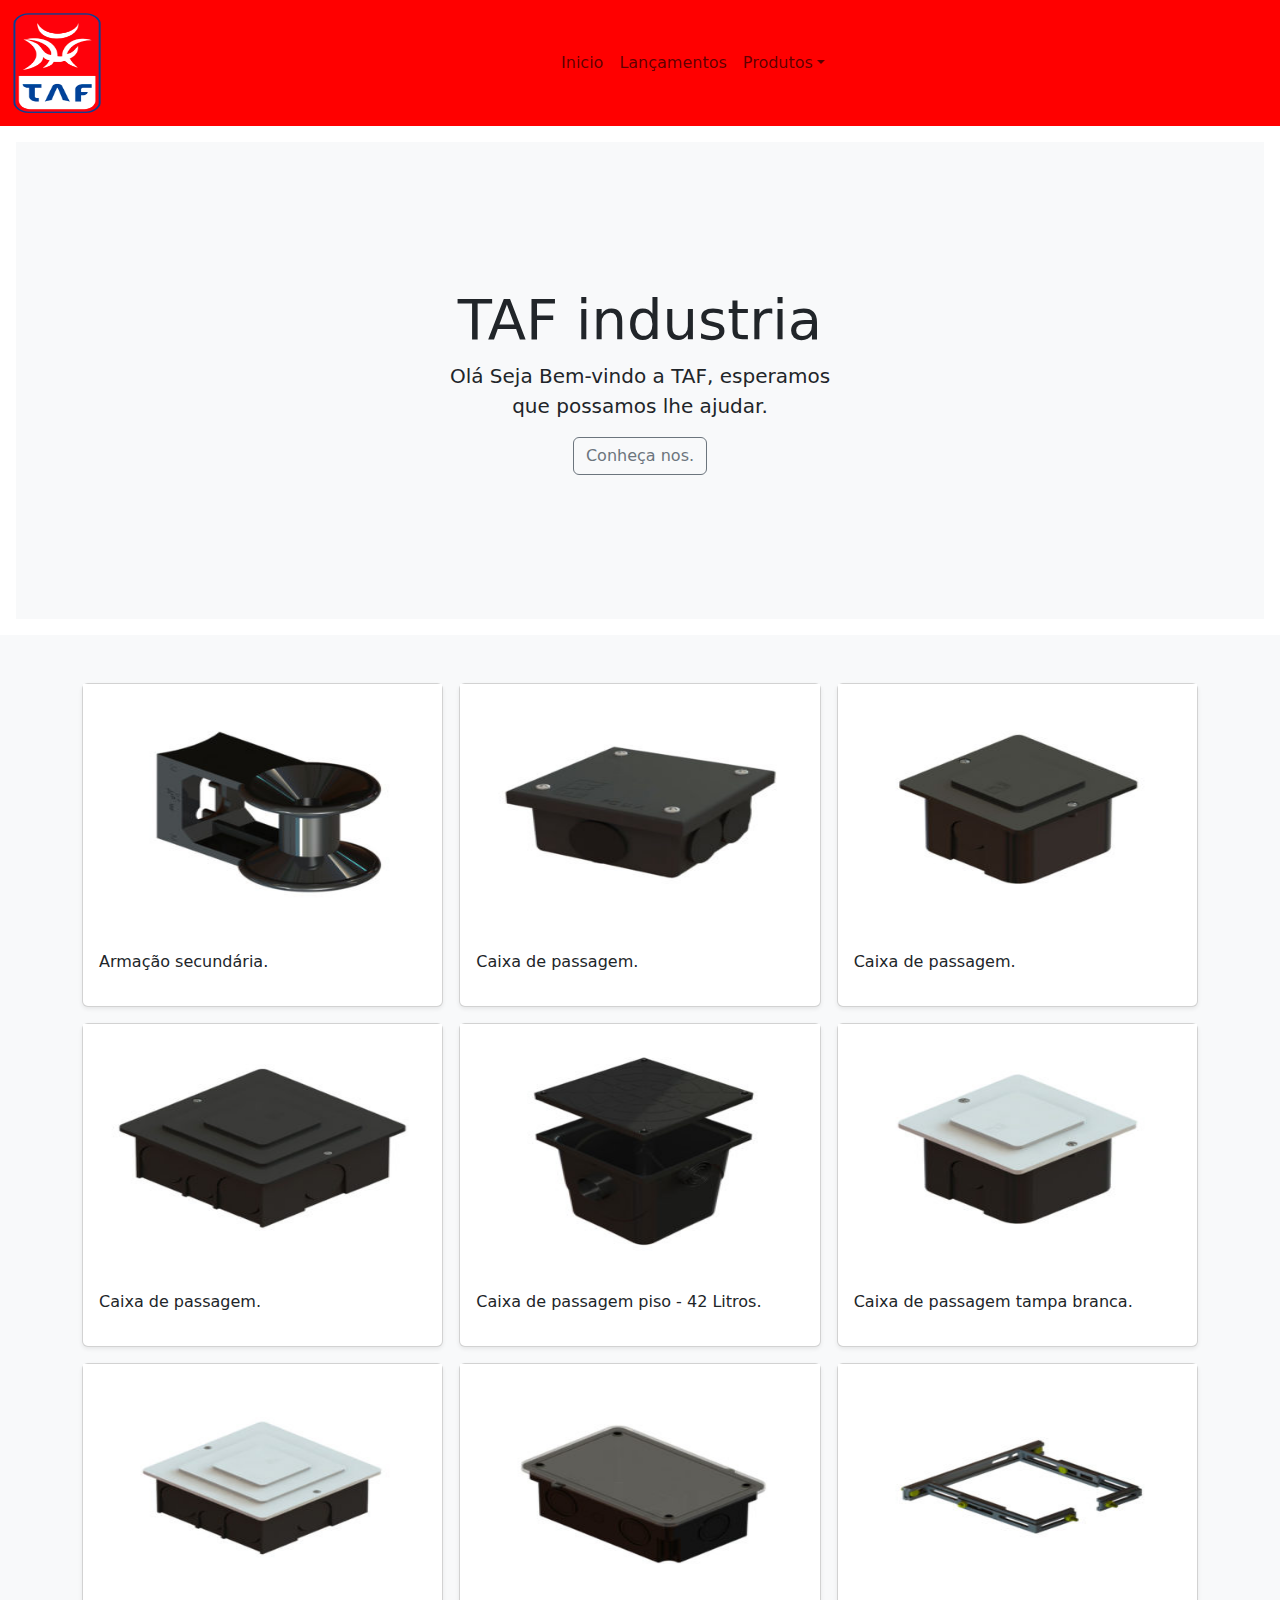
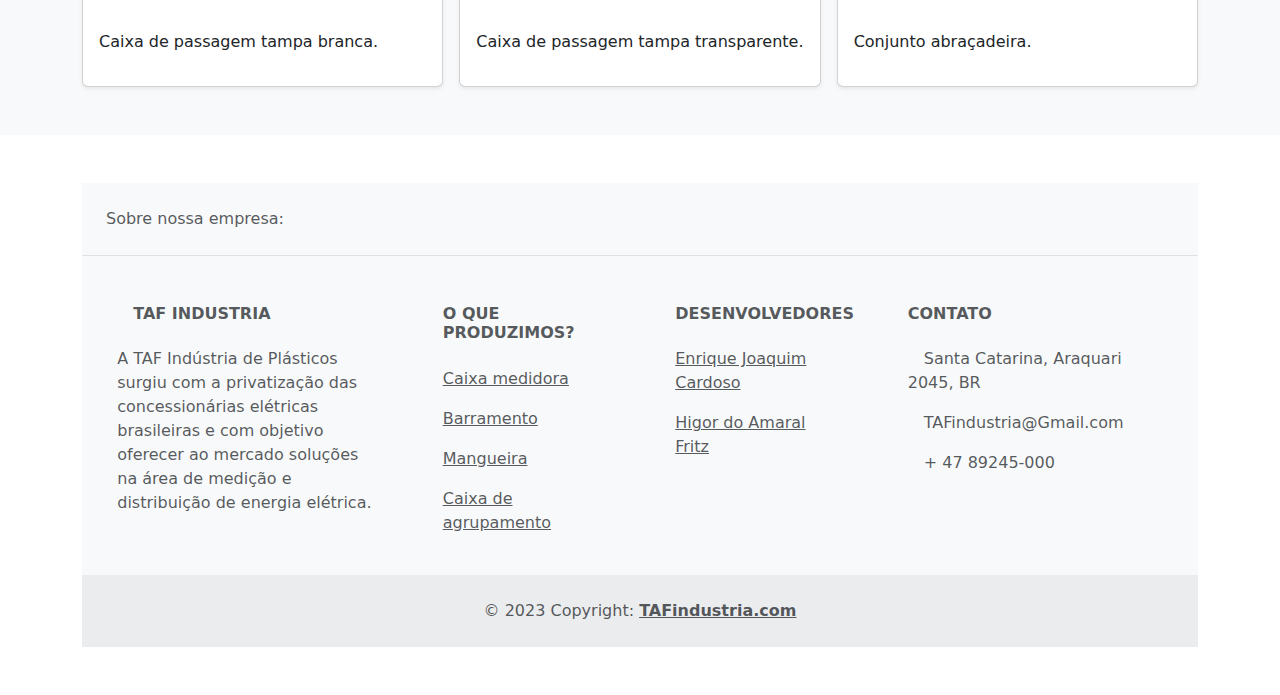
==== Acessorios.html @ 3c54fa80 "att 29/11" ====
<!DOCTYPE html>
<html lang="pt-br">

<head>
  <meta charset="UTF-8">
  <meta name="viewport" content="width=device-width, initial-scale=1.0">
  <link href="https://cdn.jsdelivr.net/npm/bootstrap@5.3.2/dist/css/bootstrap.min.css" rel="stylesheet">
  <script src="https://cdn.jsdelivr.net/npm/bootstrap@5.3.2/dist/js/bootstrap.bundle.min.js"></script>
  <link rel="stylesheet" href="principal.css">
  <link rel="shortcut icon" href="Imagens/logo-TAF-2022.png" type="image/x-icon" />
  <title>TAF Industria</title>
</head>

<body>
  <nav>
    <header div class="navbar navbar-expand-sm">
      <div class="container-fluid">
        <a class="navbar-brand" href="index.html"><img class="logo" src="Imagens/logo-TAF-2022.png" alt=""></a>
        <button class="navbar-toggler" type="button" data-bs-toggle="collapse" data-bs-target="#collapsibleNavbar">
          <span class="navbar-toggler-icon"></span>
        </button>
        <div class="collapse navbar-collapse" id="collapsibleNavbar">
          <ul class="navbar-nav">
            <li class="nav-item">
              <a class="nav-link" href="index.html">Inicio</a>
            </li>
            <li class="nav-item">
              <a class="nav-link" href="lancamentos.html">Lançamentos</a>
            </li>
            <li class="nav-item dropdown">
              <a class="nav-link dropdown-toggle" href="#" role="button" data-bs-toggle="dropdown">Produtos</a>
              <ul class="dropdown-menu">
                <li><a class="dropdown-item" href="CaixadeMedicao.html">Caixa de Medição</a></li>
                <li><a class="dropdown-item" href="Barramento.html">Barramento</a></li>
                <li><a class="dropdown-item" href="Acessorios.html">Acessórios</a></li>
              </ul>
            </li>
          </ul>
        </div>
      </div>
  </nav>
  </header>
  <header>
    <div class="position-relative overflow-hidden p-3 p-md-5 m-md-3 text-center bg-light">
      <div class="col-md-5 p-lg-5 mx-auto my-5">
        <h1 class="display-4 fw-normal">TAF industria</h1>
        <p class="lead fw-normal">Olá Seja Bem-vindo a TAF, esperamos que possamos lhe ajudar.</p>
        <a class="btn btn-outline-secondary" href="historia.html">Conheça nos.</a>
      </div>
      <div class="product-device shadow-sm d-none d-md-block"></div>
      <div class="product-device product-device-2 shadow-sm d-none d-md-block"></div>
    </div>
    <!-- Fim do header -->
  </header>
  <div class="album py-5 bg-light">
    <div class="container">

      <div class="row row-cols-1 row-cols-sm-2 row-cols-md-3 g-3">
        <div class="col">
          <div class="card shadow-sm">
            <img src="Imagens/Ac1.jpg" width="100%" height="250">
            <div class="card-body">
              <p class="card-text">Armação secundária.</p>
              <div class="d-flex justify-content-between align-items-center">
              </div>
            </div>
          </div>
        </div>

        <div class="col">
          <div class="card shadow-sm">
            <img src="Imagens/Ac2.jpg" width="100%" height="250">
            <div class="card-body">
              <p class="card-text">Caixa de passagem.</p>
              <div class="d-flex justify-content-between align-items-center">
              </div>
            </div>
          </div>
        </div>

        <div class="col">
          <div class="card shadow-sm">
            <img src="Imagens/Ac3.jpg" width="100%" height="250">
            <div class="card-body">
              <p class="card-text">Caixa de passagem.</p>
              <div class="d-flex justify-content-between align-items-center">
              </div>
            </div>
          </div>
        </div>

        <div class="col">
          <div class="card shadow-sm">
            <img src="Imagens/Ac4.jpg" width="100%" height="250">

            <div class="card-body">
              <p class="card-text">Caixa de passagem.</p>
              <div class="d-flex justify-content-between align-items-center">
              </div>
            </div>
          </div>
        </div>
        <div class="col">
          <div class="card shadow-sm">
            <img src="Imagens/Ac5.jpg" width="100%" height="250">

            <div class="card-body">
              <p class="card-text">Caixa de passagem piso - 42 Litros.</p>
              <div class="d-flex justify-content-between align-items-center">
              </div>
            </div>
          </div>
        </div>
        <div class="col">
          <div class="card shadow-sm">
            <img src="Imagens/Ac6.jpg" width="100%" height="250">

            <div class="card-body">
              <p class="card-text">Caixa de passagem tampa branca.</p>
              <div class="d-flex justify-content-between align-items-center">
              </div>
            </div>
          </div>
        </div>

        <div class="col">
          <div class="card shadow-sm">
            <img src="Imagens/Ac7.jpg" width="100%" height="250">

            <div class="card-body">
              <p class="card-text">Caixa de passagem tampa branca.</p>
              <div class="d-flex justify-content-between align-items-center">
              </div>
            </div>
          </div>
        </div>
        <div class="col">
          <div class="card shadow-sm">
            <img src="Imagens/Ac8.jpg" width="100%" height="250">

            <div class="card-body">
              <p class="card-text">Caixa de passagem tampa transparente.</p>
              <div class="d-flex justify-content-between align-items-center">
              </div>
            </div>
          </div>
        </div>
        <div class="col">
          <div class="card shadow-sm">
            <img src="Imagens/Ac9.jpg" width="100%" height="250">

            <div class="card-body">
              <p class="card-text">Conjunto abraçadeira.</p>
              <div class="d-flex justify-content-between align-items-center">
              </div>
            </div>
          </div>
        </div>
      </div>
    </div>
  </div>
  </main>
  <div class="container my-5">

    <!-- Footer -->
    <footer class="text-center text-lg-start bg-light text-muted">
      <!-- Section: Social media -->
      <section class="d-flex justify-content-center justify-content-lg-between p-4 border-bottom">
        <!-- Left -->
        <div class="me-5 d-none d-lg-block">
          <span>Sobre nossa empresa:</span>
        </div>
        <!-- Left -->

        <!-- Right -->
        <div>
          <a href="" class="me-4 text-reset">
            <i class="fab fa-facebook-f"></i>
          </a>
          <a href="" class="me-4 text-reset">
            <i class="fab fa-twitter"></i>
          </a>
          <a href="" class="me-4 text-reset">
            <i class="fab fa-google"></i>
          </a>
          <a href="" class="me-4 text-reset">
            <i class="fab fa-instagram"></i>
          </a>
          <a href="" class="me-4 text-reset">
            <i class="fab fa-linkedin"></i>
          </a>
          <a href="" class="me-4 text-reset">
            <i class="fab fa-github"></i>
          </a>
        </div>
        <!-- Right -->
      </section>
      <!-- Section: Social media -->

      <!-- Section: Links  -->
      <section class="">
        <div class="container text-center text-md-start mt-5">
          <!-- Grid row -->
          <div class="row mt-3">
            <!-- Grid column -->
            <div class="col-md-3 col-lg-4 col-xl-3 mx-auto mb-4">
              <!-- Content -->
              <h6 class="text-uppercase fw-bold mb-4">
                <i class="fas fa-gem me-3"></i>TAF industria
              </h6>
              <p>
                A TAF Indústria de Plásticos surgiu com a privatização das concessionárias elétricas brasileiras e com
                objetivo oferecer ao mercado soluções na área de medição e distribuição de energia elétrica.
              </p>
            </div>
            <!-- Grid column -->

            <!-- Grid column -->
            <div class="col-md-2 col-lg-2 col-xl-2 mx-auto mb-4">
              <!-- Links -->
              <h6 class="text-uppercase fw-bold mb-4">
                O que produzimos?
              </h6>
              <p>
                <a href="#!" class="text-reset">Caixa medidora</a>
              </p>
              <p>
                <a href="#!" class="text-reset">Barramento</a>
              </p>
              <p>
                <a href="#!" class="text-reset">Mangueira</a>
              </p>
              <p>
                <a href="#!" class="text-reset">Caixa de agrupamento</a>
              </p>
            </div>
            <!-- Grid column -->

            <!-- Grid column -->
            <div class="col-md-3 col-lg-2 col-xl-2 mx-auto mb-4">
              <!-- Links -->
              <h6 class="text-uppercase fw-bold mb-4">
                Desenvolvedores
              </h6>
              <p>
                <a href="#!" class="text-reset">Enrique Joaquim Cardoso</a>
              </p>
              <p>
                <a href="#!" class="text-reset">Higor do Amaral Fritz</a>
              </p>
            </div>
            <!-- Grid column -->

            <!-- Grid column -->
            <div class="col-md-4 col-lg-3 col-xl-3 mx-auto mb-md-0 mb-4">
              <!-- Links -->
              <h6 class="text-uppercase fw-bold mb-4">Contato</h6>
              <p><i class="fas fa-home me-3"></i> Santa Catarina, Araquari 2045, BR</p>
              <p>
                <i class="fas fa-envelope me-3"></i>
                TAFindustria@Gmail.com
              </p>
              <p><i class="fas fa-phone me-3"></i> + 47 89245-000</p>
            </div>
            <!-- Grid column -->
          </div>
          <!-- Grid row -->
        </div>
      </section>
      <!-- Section: Links  -->

      <!-- Copyright -->
      <div class="text-center p-4" style="background-color: rgba(0, 0, 0, 0.05);">
        © 2023 Copyright:
        <a class="text-reset fw-bold" href="https://mdbootstrap.com/">TAFindustria.com</a>
      </div>
      <!-- Copyright -->
    </footer>
    <!-- Footer -->

  </div>
</body>

</html>
---- principal.css ----
@charset "UTF-8";

.navbar{
    background-color: red;
    justify-content: center;
}

.collapse{
    background-color: red;
    justify-content: center;
}

.logo{
    height: 100px;
    width: 90px;
}
.logo img{
    width: 100%;
    height: 100%;
}
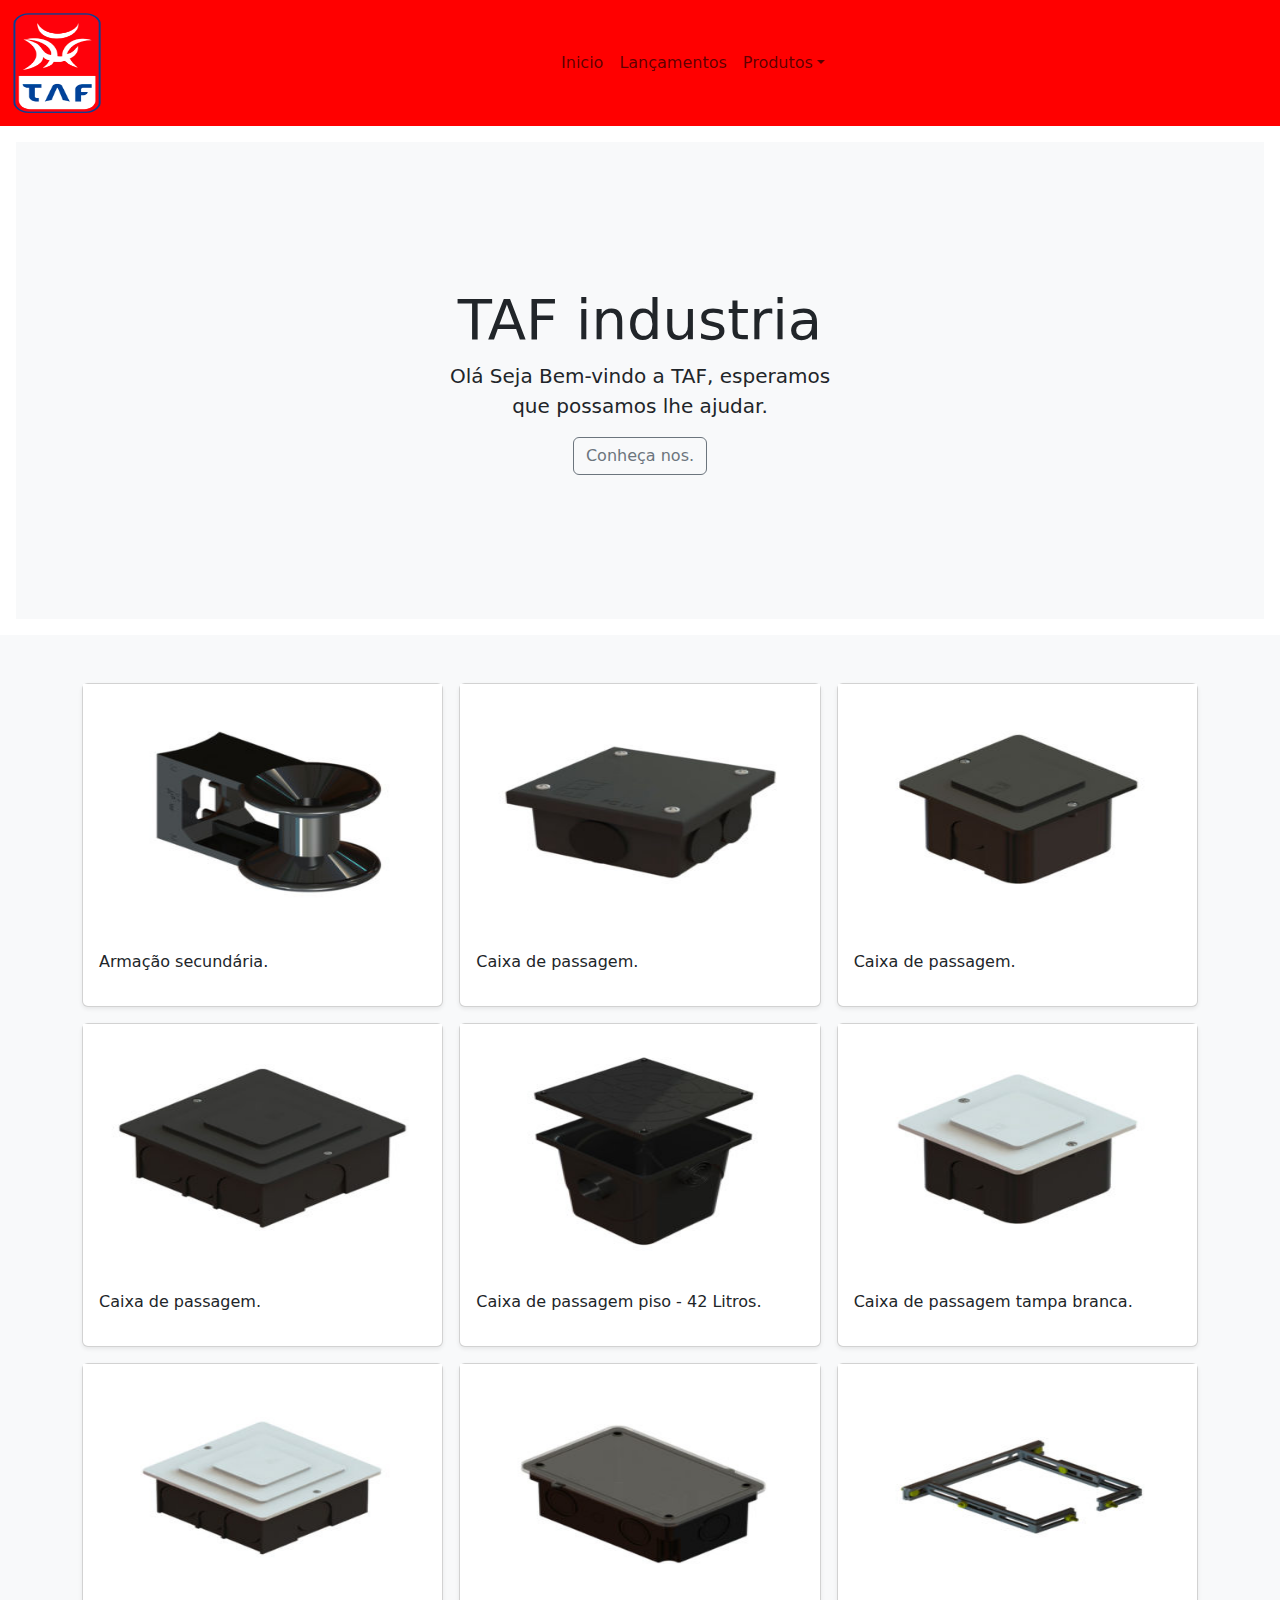
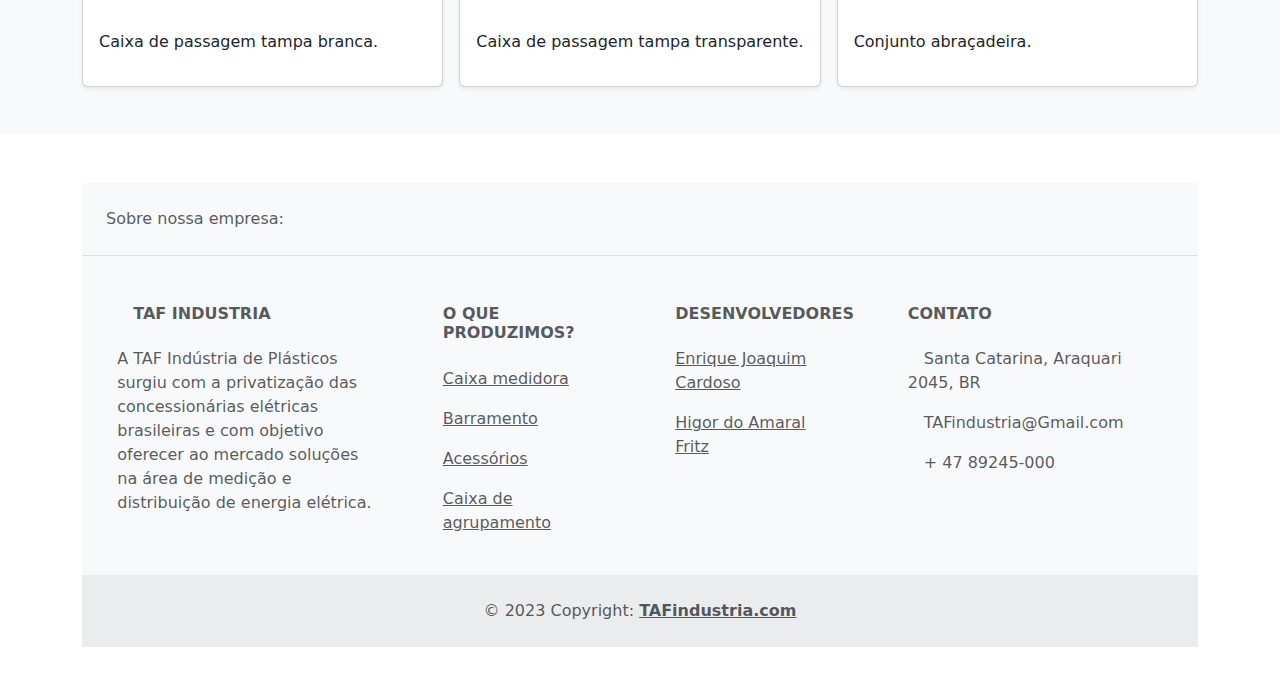
==== commit 379a56f2: "att 30/11" ====
--- a/Acessorios.html
+++ b/Acessorios.html
@@ -222,16 +222,16 @@
                 O que produzimos?
               </h6>
               <p>
-                <a href="#!" class="text-reset">Caixa medidora</a>
-              </p>
-              <p>
-                <a href="#!" class="text-reset">Barramento</a>
-              </p>
-              <p>
-                <a href="#!" class="text-reset">Mangueira</a>
-              </p>
-              <p>
-                <a href="#!" class="text-reset">Caixa de agrupamento</a>
+                <a href="CaixadeMedicao.html" class="text-reset">Caixa medidora</a>
+              </p>
+              <p>
+                <a href="Barramento.html" class="text-reset">Barramento</a>
+              </p>
+              <p>
+                <a href="Acessorios.html" class="text-reset">Acessórios</a>
+              </p>
+              <p>
+                <a href="CaixadeMedicao.html" class="text-reset">Caixa de agrupamento</a>
               </p>
             </div>
             <!-- Grid column -->
@@ -272,7 +272,7 @@
       <!-- Copyright -->
       <div class="text-center p-4" style="background-color: rgba(0, 0, 0, 0.05);">
         © 2023 Copyright:
-        <a class="text-reset fw-bold" href="https://mdbootstrap.com/">TAFindustria.com</a>
+        <a class="text-reset fw-bold" href="index.html">TAFindustria.com</a>
       </div>
       <!-- Copyright -->
     </footer>
--- a/principal.css
+++ b/principal.css
@@ -19,3 +19,22 @@
     height: 100%;
 }
 
+.p-22{
+    margin-left: 5%;
+}
+@media only screen and (max-width: 1000px){
+
+    iframe{
+        width: 100%;
+        height: 40vh;
+    }
+    .p-2{
+        flex-wrap: wrap;
+    }
+    .d-flex{
+        width: auto;
+        height: auto;
+        display: flex;
+        flex-direction: column;
+    }
+}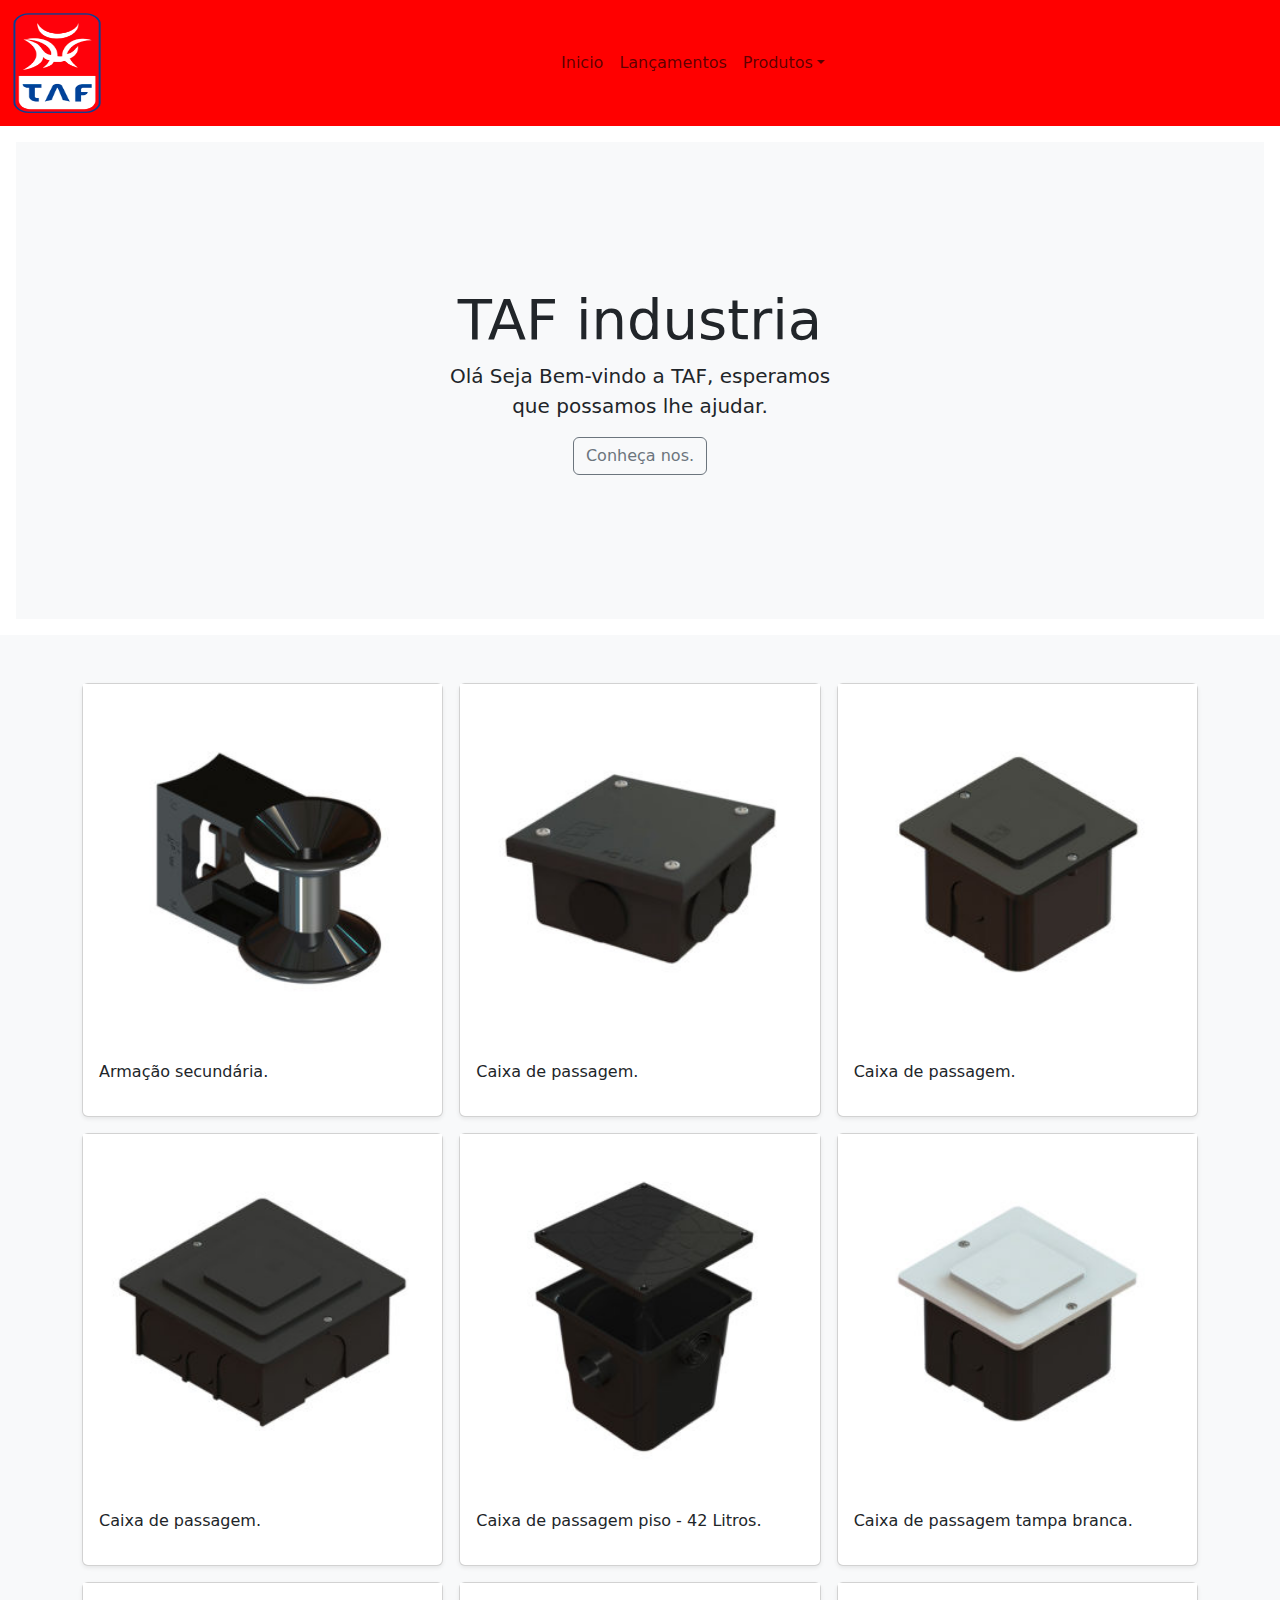
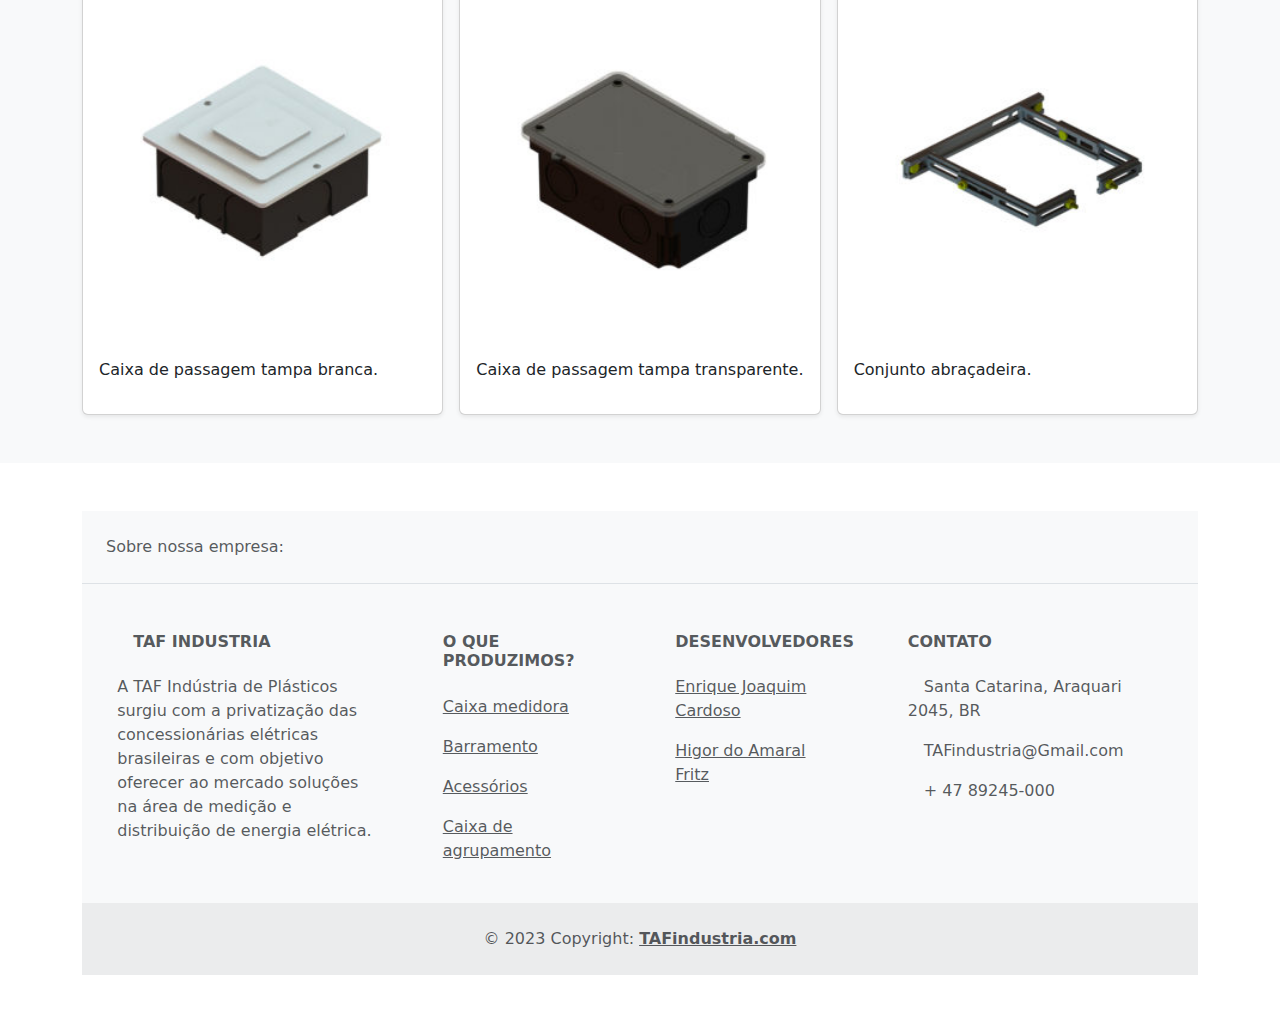
==== commit 08466911: "att 06/12" ====
--- a/Acessorios.html
+++ b/Acessorios.html
@@ -12,8 +12,9 @@
 </head>
 
 <body>
+  <header>
   <nav>
-    <header div class="navbar navbar-expand-sm">
+    <div class="navbar navbar-expand-sm">
       <div class="container-fluid">
         <a class="navbar-brand" href="index.html"><img class="logo" src="Imagens/logo-TAF-2022.png" alt=""></a>
         <button class="navbar-toggler" type="button" data-bs-toggle="collapse" data-bs-target="#collapsibleNavbar">
@@ -38,9 +39,8 @@
           </ul>
         </div>
       </div>
+    </div>
   </nav>
-  </header>
-  <header>
     <div class="position-relative overflow-hidden p-3 p-md-5 m-md-3 text-center bg-light">
       <div class="col-md-5 p-lg-5 mx-auto my-5">
         <h1 class="display-4 fw-normal">TAF industria</h1>
@@ -52,13 +52,14 @@
     </div>
     <!-- Fim do header -->
   </header>
+  <main>
   <div class="album py-5 bg-light">
     <div class="container">
 
       <div class="row row-cols-1 row-cols-sm-2 row-cols-md-3 g-3">
         <div class="col">
           <div class="card shadow-sm">
-            <img src="Imagens/Ac1.jpg" width="100%" height="250">
+            <img src="Imagens/Ac1.jpg" alt="Imagens">
             <div class="card-body">
               <p class="card-text">Armação secundária.</p>
               <div class="d-flex justify-content-between align-items-center">
@@ -69,7 +70,7 @@
 
         <div class="col">
           <div class="card shadow-sm">
-            <img src="Imagens/Ac2.jpg" width="100%" height="250">
+            <img src="Imagens/Ac2.jpg" alt="Imagens">
             <div class="card-body">
               <p class="card-text">Caixa de passagem.</p>
               <div class="d-flex justify-content-between align-items-center">
@@ -80,7 +81,7 @@
 
         <div class="col">
           <div class="card shadow-sm">
-            <img src="Imagens/Ac3.jpg" width="100%" height="250">
+            <img src="Imagens/Ac3.jpg" alt="Imagens">
             <div class="card-body">
               <p class="card-text">Caixa de passagem.</p>
               <div class="d-flex justify-content-between align-items-center">
@@ -91,7 +92,7 @@
 
         <div class="col">
           <div class="card shadow-sm">
-            <img src="Imagens/Ac4.jpg" width="100%" height="250">
+            <img src="Imagens/Ac4.jpg" alt="Imagens">
 
             <div class="card-body">
               <p class="card-text">Caixa de passagem.</p>
@@ -102,7 +103,7 @@
         </div>
         <div class="col">
           <div class="card shadow-sm">
-            <img src="Imagens/Ac5.jpg" width="100%" height="250">
+            <img src="Imagens/Ac5.jpg" alt="Imagens">
 
             <div class="card-body">
               <p class="card-text">Caixa de passagem piso - 42 Litros.</p>
@@ -113,7 +114,7 @@
         </div>
         <div class="col">
           <div class="card shadow-sm">
-            <img src="Imagens/Ac6.jpg" width="100%" height="250">
+            <img src="Imagens/Ac6.jpg" alt="Imagens">
 
             <div class="card-body">
               <p class="card-text">Caixa de passagem tampa branca.</p>
@@ -125,7 +126,7 @@
 
         <div class="col">
           <div class="card shadow-sm">
-            <img src="Imagens/Ac7.jpg" width="100%" height="250">
+            <img src="Imagens/Ac7.jpg" alt="Imagens">
 
             <div class="card-body">
               <p class="card-text">Caixa de passagem tampa branca.</p>
@@ -136,7 +137,7 @@
         </div>
         <div class="col">
           <div class="card shadow-sm">
-            <img src="Imagens/Ac8.jpg" width="100%" height="250">
+            <img src="Imagens/Ac8.jpg" alt="Imagens">
 
             <div class="card-body">
               <p class="card-text">Caixa de passagem tampa transparente.</p>
@@ -147,7 +148,7 @@
         </div>
         <div class="col">
           <div class="card shadow-sm">
-            <img src="Imagens/Ac9.jpg" width="100%" height="250">
+            <img src="Imagens/Ac9.jpg" alt="Imagens">
 
             <div class="card-body">
               <p class="card-text">Conjunto abraçadeira.</p>
--- a/principal.css
+++ b/principal.css
@@ -1,27 +1,29 @@
 @charset "UTF-8";
-
+/*mudança de cor no nav*/
 .navbar{
     background-color: red;
     justify-content: center;
 }
-
+/*Mudança de cor e ajuste para o centro*/
 .collapse{
     background-color: red;
     justify-content: center;
 }
-
+/*tamanho da logo*/
 .logo{
     height: 100px;
     width: 90px;
 }
+/*Ajustando a imagen da logo*/
 .logo img{
     width: 100%;
     height: 100%;
 }
-
+/*Colocando margen no texto*/
 .p-22{
     margin-left: 5%;
 }
+/*Responsividade*/
 @media only screen and (max-width: 1000px){
 
     iframe{
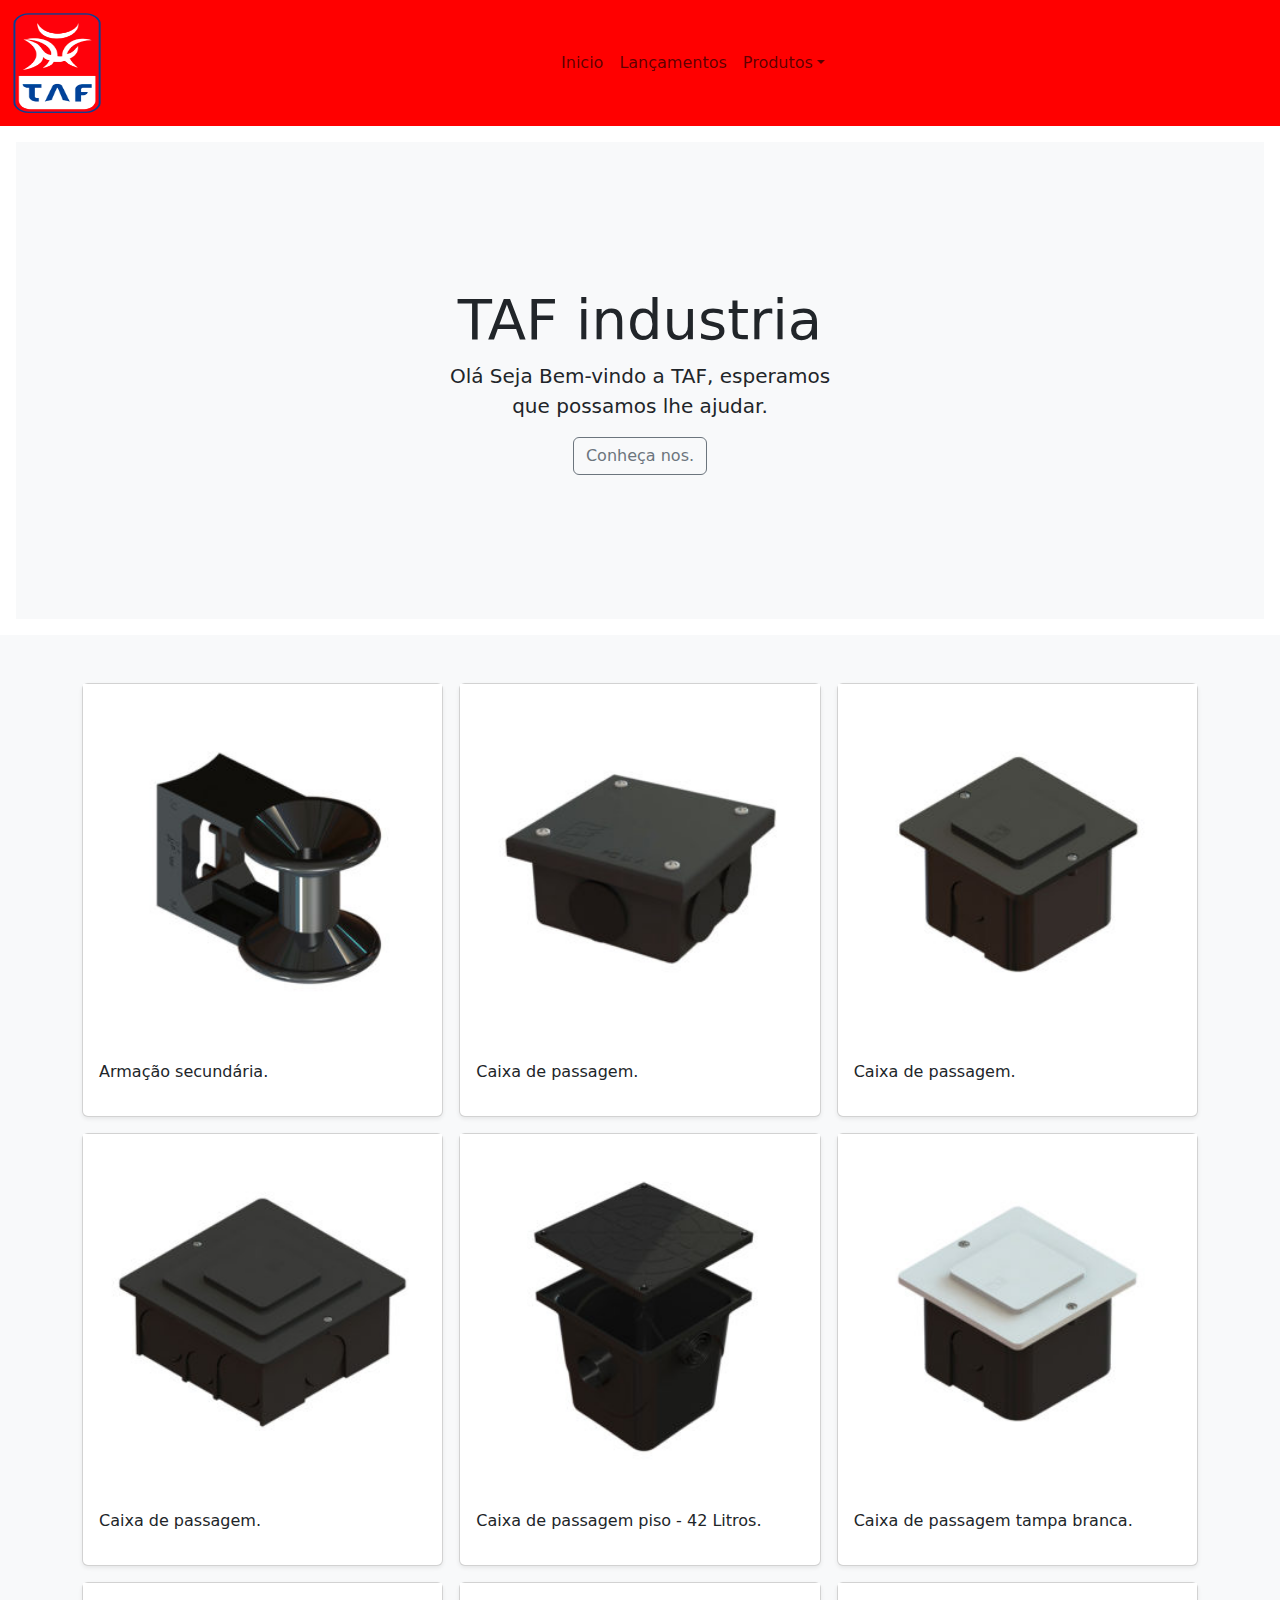
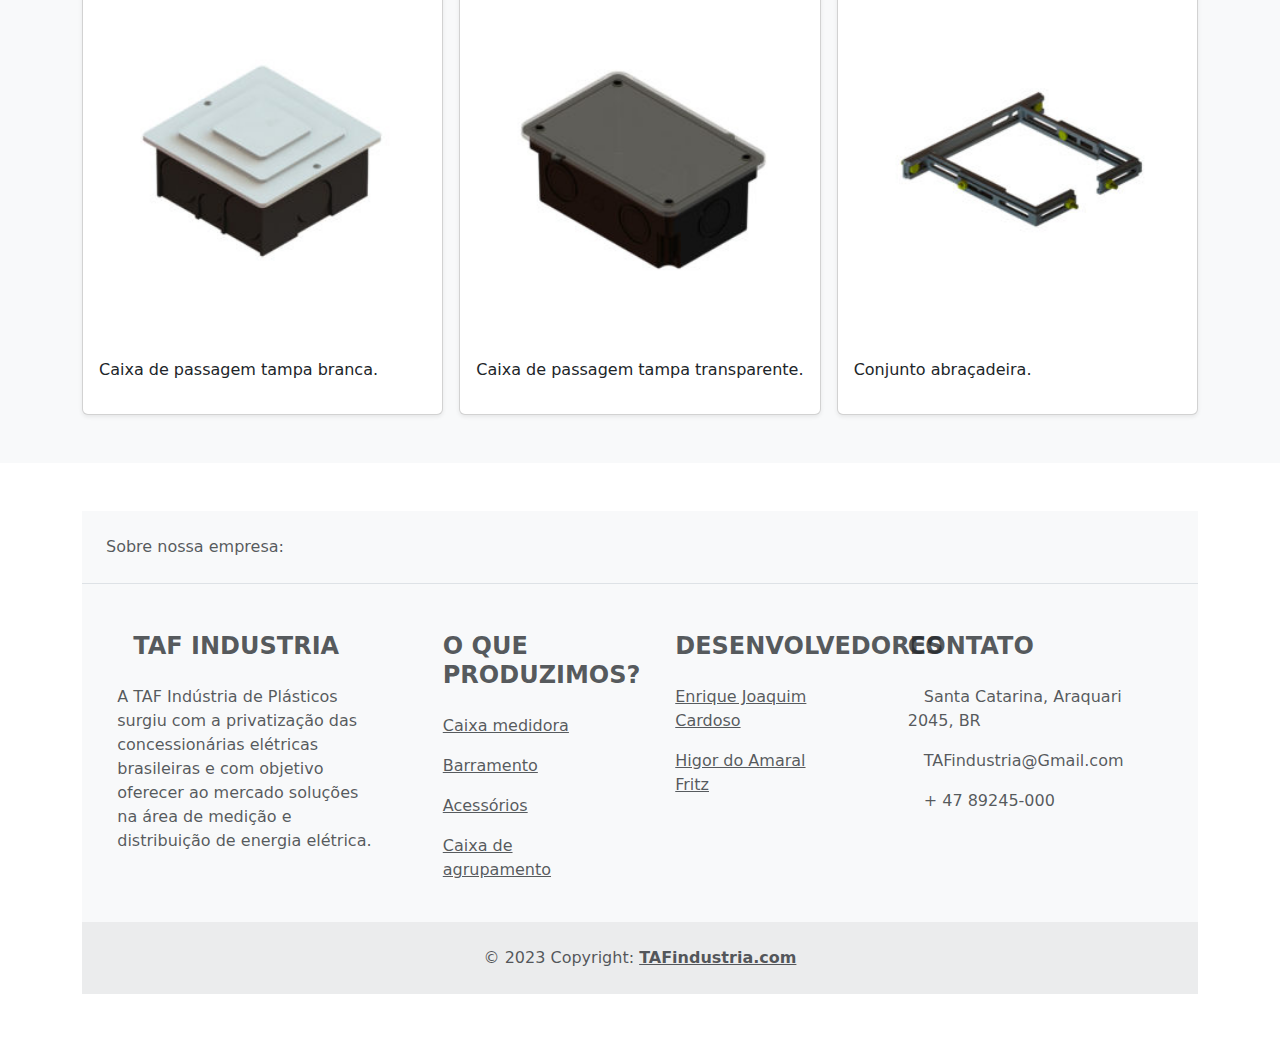
==== commit 727f8e28: "att 07/11" ====
--- a/Acessorios.html
+++ b/Acessorios.html
@@ -206,9 +206,9 @@
             <!-- Grid column -->
             <div class="col-md-3 col-lg-4 col-xl-3 mx-auto mb-4">
               <!-- Content -->
-              <h6 class="text-uppercase fw-bold mb-4">
+              <h4 class="text-uppercase fw-bold mb-4">
                 <i class="fas fa-gem me-3"></i>TAF industria
-              </h6>
+              </h4>
               <p>
                 A TAF Indústria de Plásticos surgiu com a privatização das concessionárias elétricas brasileiras e com
                 objetivo oferecer ao mercado soluções na área de medição e distribuição de energia elétrica.
@@ -219,9 +219,9 @@
             <!-- Grid column -->
             <div class="col-md-2 col-lg-2 col-xl-2 mx-auto mb-4">
               <!-- Links -->
-              <h6 class="text-uppercase fw-bold mb-4">
+              <h4 class="text-uppercase fw-bold mb-4">
                 O que produzimos?
-              </h6>
+              </h4>
               <p>
                 <a href="CaixadeMedicao.html" class="text-reset">Caixa medidora</a>
               </p>
@@ -240,9 +240,9 @@
             <!-- Grid column -->
             <div class="col-md-3 col-lg-2 col-xl-2 mx-auto mb-4">
               <!-- Links -->
-              <h6 class="text-uppercase fw-bold mb-4">
+              <h4 class="text-uppercase fw-bold mb-4">
                 Desenvolvedores
-              </h6>
+              </h4>
               <p>
                 <a href="#!" class="text-reset">Enrique Joaquim Cardoso</a>
               </p>
@@ -255,7 +255,7 @@
             <!-- Grid column -->
             <div class="col-md-4 col-lg-3 col-xl-3 mx-auto mb-md-0 mb-4">
               <!-- Links -->
-              <h6 class="text-uppercase fw-bold mb-4">Contato</h6>
+              <h4 class="text-uppercase fw-bold mb-4">Contato</h4>
               <p><i class="fas fa-home me-3"></i> Santa Catarina, Araquari 2045, BR</p>
               <p>
                 <i class="fas fa-envelope me-3"></i>
--- a/principal.css
+++ b/principal.css
@@ -1,42 +1,60 @@
 @charset "UTF-8";
+
 /*mudança de cor no nav*/
-.navbar{
+.navbar {
     background-color: red;
     justify-content: center;
 }
+
 /*Mudança de cor e ajuste para o centro*/
-.collapse{
+.collapse {
     background-color: red;
     justify-content: center;
 }
+
 /*tamanho da logo*/
-.logo{
+.logo {
     height: 100px;
     width: 90px;
 }
+
 /*Ajustando a imagen da logo*/
-.logo img{
+.logo img {
     width: 100%;
     height: 100%;
 }
+
 /*Colocando margen no texto*/
-.p-22{
+.p-22 {
     margin-left: 5%;
 }
+
 /*Responsividade*/
-@media only screen and (max-width: 1000px){
+@media only screen and (max-width: 1000px) {
 
-    iframe{
+    iframe {
         width: 100%;
         height: 40vh;
     }
-    .p-2{
+
+    .p-2 {
         flex-wrap: wrap;
     }
-    .d-flex{
+
+    .d-flex {
         width: auto;
         height: auto;
         display: flex;
         flex-direction: column;
     }
+}
+form{
+    text-align: center;
+    color: black; 
+    height: 60%;
+    background-color: white;
+    margin-top: none;
+}
+.fundo{
+    text-align: center;
 }